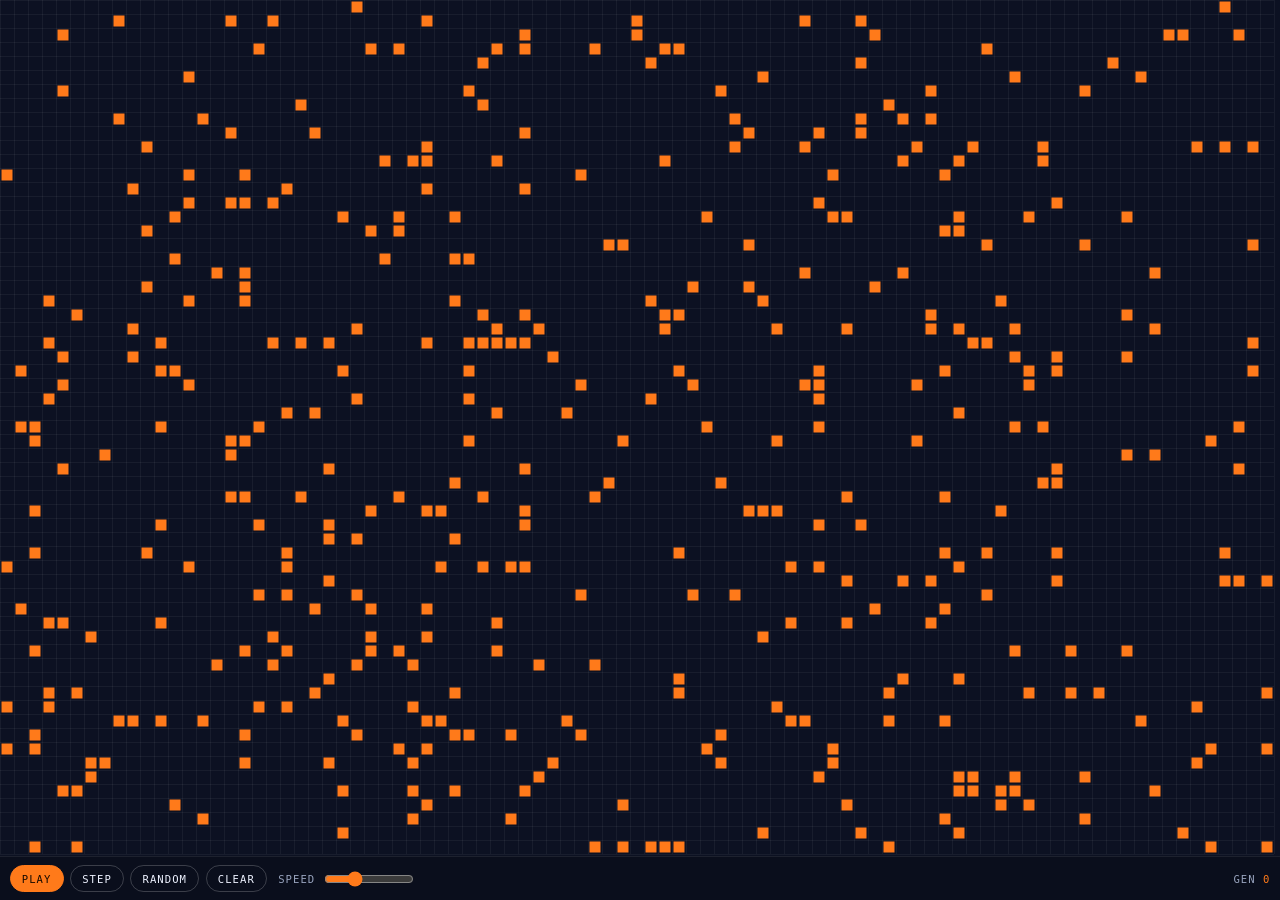
==== demos/game-of-life/index.html @ 2aa5824a "Build personal site: projects, blog, résumé, 3D volleyball intro - Hash-routed single-page site with" ====
<!doctype html>
<html lang="en">
<head>
<meta charset="utf-8">
<meta name="viewport" content="width=device-width, initial-scale=1">
<title>Game of Life</title>
<style>
  :root { --bg:#0c1122; --line:rgba(255,255,255,.08); --text:#eef2ff; --muted:#98a3bd; --accent:#ff7a1a; --accent2:#6d8bd6; }
  * { box-sizing:border-box; }
  html, body { margin:0; height:100%; background:var(--bg); color:var(--text); font-family:"DM Sans", system-ui, sans-serif; overflow:hidden; }
  .wrap { display:flex; flex-direction:column; height:100%; }
  canvas { flex:1; width:100%; display:block; cursor:crosshair; touch-action:none; }
  .bar { display:flex; flex-wrap:wrap; align-items:center; gap:.4rem; padding:.5rem .6rem; border-top:1px solid var(--line); background:#0a0e1c; font-family:"Space Mono", ui-monospace, monospace; font-size:.66rem; letter-spacing:.1em; text-transform:uppercase; }
  button { font:inherit; letter-spacing:inherit; text-transform:inherit; color:var(--text); background:none; border:1px solid rgba(255,255,255,.2); border-radius:2rem; padding:.42rem .7rem; cursor:pointer; }
  button:hover { border-color:var(--accent); }
  button.primary { background:var(--accent); border-color:var(--accent); color:#180b00; }
  label { display:inline-flex; align-items:center; gap:.4rem; color:var(--muted); margin-left:.3rem; }
  input[type=range] { width:90px; accent-color:var(--accent); }
  .gen { margin-left:auto; color:var(--muted); }
  .gen b { color:var(--accent); font-weight:400; }
</style>
</head>
<body>
<div class="wrap">
  <canvas id="c"></canvas>
  <div class="bar">
    <button id="play" class="primary">Play</button>
    <button id="step">Step</button>
    <button id="random">Random</button>
    <button id="clear">Clear</button>
    <label>Speed <input id="speed" type="range" min="1" max="30" value="10"></label>
    <span class="gen">Gen <b id="gen">0</b></span>
  </div>
</div>
<script>
(function () {
  var canvas = document.getElementById('c'), ctx = canvas.getContext('2d');
  var CELL = 14, cols = 0, rows = 0, grid, next, running = false, gen = 0, acc = 0, last = 0, dpr = 1;
  function resize() {
    dpr = Math.min(2, window.devicePixelRatio || 1);
    var w = canvas.clientWidth, h = canvas.clientHeight;
    canvas.width = w * dpr; canvas.height = h * dpr; ctx.setTransform(dpr, 0, 0, dpr, 0, 0);
    var nc = Math.max(10, Math.floor(w / CELL)), nr = Math.max(10, Math.floor(h / CELL));
    var g = new Uint8Array(nc * nr);
    if (grid) for (var r = 0; r < Math.min(rows, nr); r++) for (var c = 0; c < Math.min(cols, nc); c++) g[r * nc + c] = grid[r * cols + c];
    cols = nc; rows = nr; grid = g; next = new Uint8Array(nc * nr);
    if (!grid.some(function (v) { return v; })) seed();
    draw();
  }
  function seed() {
    grid.fill(0);
    // a glider, a blinker and a random patch so there is something to look at
    var cx = Math.floor(cols / 2), cy = Math.floor(rows / 2);
    [[1,0],[2,1],[0,2],[1,2],[2,2]].forEach(function (p) { set(cx - 12 + p[0], cy - 8 + p[1], 1); });
    [[0,0],[1,0],[2,0]].forEach(function (p) { set(cx + 8 + p[0], cy + 6, 1); });
    for (var i = 0; i < cols * rows * 0.08; i++) set(Math.floor(Math.random() * cols), Math.floor(Math.random() * rows), 1);
    gen = 0; updateGen();
  }
  function set(c, r, v) { if (c >= 0 && r >= 0 && c < cols && r < rows) grid[r * cols + c] = v; }
  function stepOnce() {
    for (var r = 0; r < rows; r++) {
      var up = (r - 1 + rows) % rows, dn = (r + 1) % rows;
      for (var c = 0; c < cols; c++) {
        var lf = (c - 1 + cols) % cols, rt = (c + 1) % cols;
        var n = grid[up*cols+lf] + grid[up*cols+c] + grid[up*cols+rt] + grid[r*cols+lf] + grid[r*cols+rt] + grid[dn*cols+lf] + grid[dn*cols+c] + grid[dn*cols+rt];
        var alive = grid[r*cols+c];
        next[r*cols+c] = (alive && (n === 2 || n === 3)) || (!alive && n === 3) ? 1 : 0;
      }
    }
    var t = grid; grid = next; next = t; gen++; updateGen();
  }
  function draw() {
    var w = canvas.clientWidth, h = canvas.clientHeight;
    ctx.fillStyle = '#0c1122'; ctx.fillRect(0, 0, w, h);
    ctx.strokeStyle = 'rgba(255,255,255,.05)'; ctx.lineWidth = 1; ctx.beginPath();
    for (var x = 0; x <= cols; x++) { ctx.moveTo(x * CELL + .5, 0); ctx.lineTo(x * CELL + .5, rows * CELL); }
    for (var y = 0; y <= rows; y++) { ctx.moveTo(0, y * CELL + .5); ctx.lineTo(cols * CELL, y * CELL + .5); }
    ctx.stroke();
    ctx.fillStyle = '#ff7a1a';
    for (var r = 0; r < rows; r++) for (var c = 0; c < cols; c++) if (grid[r * cols + c]) ctx.fillRect(c * CELL + 1.5, r * CELL + 1.5, CELL - 3, CELL - 3);
  }
  function updateGen() { document.getElementById('gen').textContent = gen; }
  function loop(t) {
    if (running) {
      var speed = +document.getElementById('speed').value; // steps per second
      acc += (t - last) / 1000 * speed;
      while (acc >= 1) { stepOnce(); acc -= 1; }
      draw();
    }
    last = t; requestAnimationFrame(loop);
  }
  var painting = false, paintValue = 1;
  function cellAt(e) { var b = canvas.getBoundingClientRect(); return [Math.floor((e.clientX - b.left) / CELL), Math.floor((e.clientY - b.top) / CELL)]; }
  canvas.addEventListener('pointerdown', function (e) { var p = cellAt(e); painting = true; paintValue = grid[p[1] * cols + p[0]] ? 0 : 1; set(p[0], p[1], paintValue); draw(); canvas.setPointerCapture(e.pointerId); });
  canvas.addEventListener('pointermove', function (e) { if (!painting) return; var p = cellAt(e); set(p[0], p[1], paintValue); draw(); });
  canvas.addEventListener('pointerup', function () { painting = false; });
  document.getElementById('play').addEventListener('click', function () { running = !running; this.textContent = running ? 'Pause' : 'Play'; });
  document.getElementById('step').addEventListener('click', function () { stepOnce(); draw(); });
  document.getElementById('random').addEventListener('click', function () { seed(); draw(); });
  document.getElementById('clear').addEventListener('click', function () { grid.fill(0); gen = 0; updateGen(); draw(); });
  window.addEventListener('resize', resize);
  resize(); requestAnimationFrame(function (t) { last = t; loop(t); });
})();
</script>
</body>
</html>
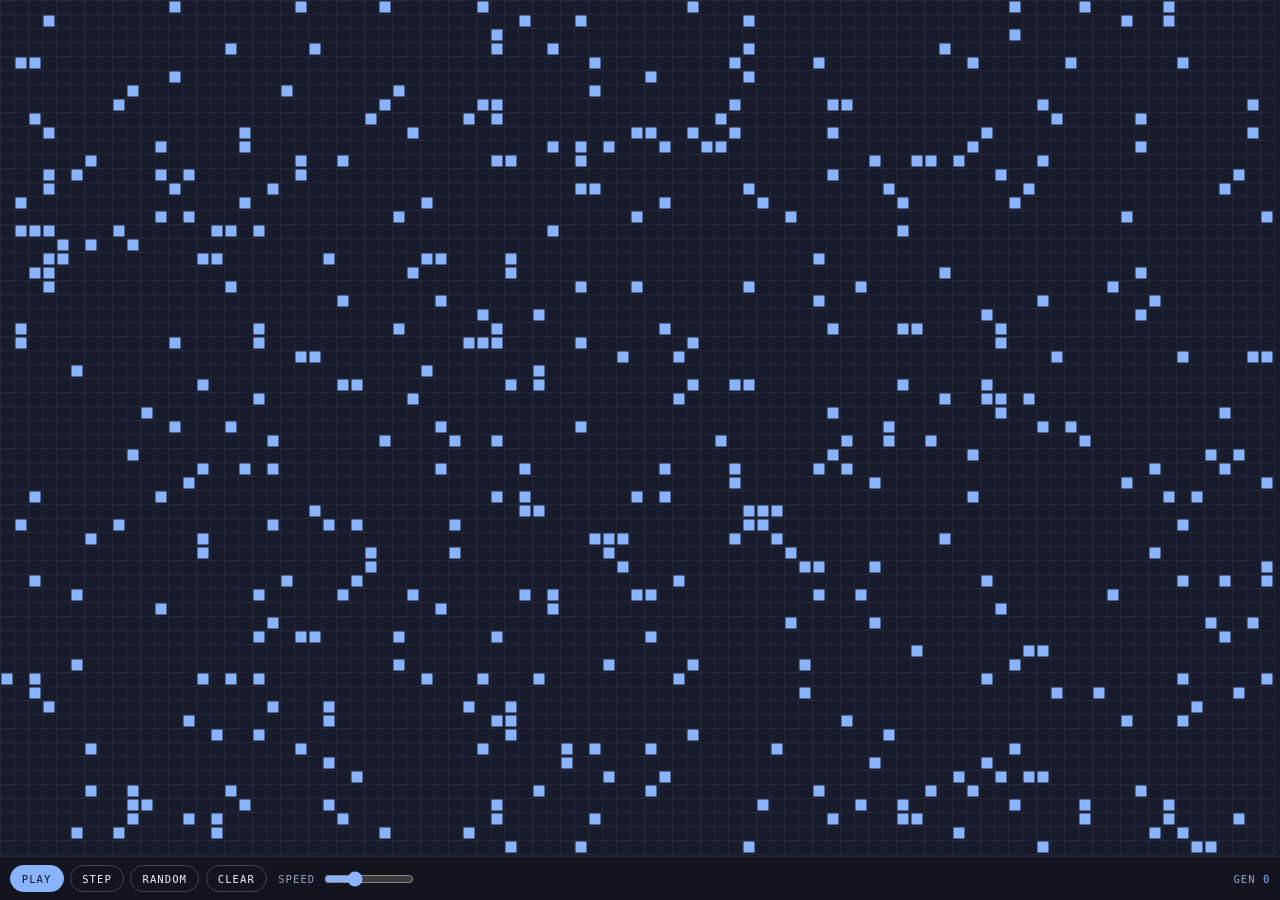
==== commit 0e24e1bf: "Open-spike 3D intro, Hinata-styled hitter, calmer palette, visitor counter, music - Intro: rebuilt a" ====
--- a/demos/game-of-life/index.html
+++ b/demos/game-of-life/index.html
@@ -5,15 +5,15 @@
 <meta name="viewport" content="width=device-width, initial-scale=1">
 <title>Game of Life</title>
 <style>
-  :root { --bg:#0c1122; --line:rgba(255,255,255,.08); --text:#eef2ff; --muted:#98a3bd; --accent:#ff7a1a; --accent2:#6d8bd6; }
+  :root { --bg:#181b2b; --line:rgba(255,255,255,.08); --text:#eef2ff; --muted:#98a3bd; --accent:#8ab4ff; --accent2:#b9a6ff; }
   * { box-sizing:border-box; }
   html, body { margin:0; height:100%; background:var(--bg); color:var(--text); font-family:"DM Sans", system-ui, sans-serif; overflow:hidden; }
   .wrap { display:flex; flex-direction:column; height:100%; }
   canvas { flex:1; width:100%; display:block; cursor:crosshair; touch-action:none; }
-  .bar { display:flex; flex-wrap:wrap; align-items:center; gap:.4rem; padding:.5rem .6rem; border-top:1px solid var(--line); background:#0a0e1c; font-family:"Space Mono", ui-monospace, monospace; font-size:.66rem; letter-spacing:.1em; text-transform:uppercase; }
+  .bar { display:flex; flex-wrap:wrap; align-items:center; gap:.4rem; padding:.5rem .6rem; border-top:1px solid var(--line); background:#12141f; font-family:"Space Mono", ui-monospace, monospace; font-size:.66rem; letter-spacing:.1em; text-transform:uppercase; }
   button { font:inherit; letter-spacing:inherit; text-transform:inherit; color:var(--text); background:none; border:1px solid rgba(255,255,255,.2); border-radius:2rem; padding:.42rem .7rem; cursor:pointer; }
   button:hover { border-color:var(--accent); }
-  button.primary { background:var(--accent); border-color:var(--accent); color:#180b00; }
+  button.primary { background:var(--accent); border-color:var(--accent); color:#0b1020; }
   label { display:inline-flex; align-items:center; gap:.4rem; color:var(--muted); margin-left:.3rem; }
   input[type=range] { width:90px; accent-color:var(--accent); }
   .gen { margin-left:auto; color:var(--muted); }
@@ -71,12 +71,12 @@
   }
   function draw() {
     var w = canvas.clientWidth, h = canvas.clientHeight;
-    ctx.fillStyle = '#0c1122'; ctx.fillRect(0, 0, w, h);
+    ctx.fillStyle = '#181b2b'; ctx.fillRect(0, 0, w, h);
     ctx.strokeStyle = 'rgba(255,255,255,.05)'; ctx.lineWidth = 1; ctx.beginPath();
     for (var x = 0; x <= cols; x++) { ctx.moveTo(x * CELL + .5, 0); ctx.lineTo(x * CELL + .5, rows * CELL); }
     for (var y = 0; y <= rows; y++) { ctx.moveTo(0, y * CELL + .5); ctx.lineTo(cols * CELL, y * CELL + .5); }
     ctx.stroke();
-    ctx.fillStyle = '#ff7a1a';
+    ctx.fillStyle = '#8ab4ff';
     for (var r = 0; r < rows; r++) for (var c = 0; c < cols; c++) if (grid[r * cols + c]) ctx.fillRect(c * CELL + 1.5, r * CELL + 1.5, CELL - 3, CELL - 3);
   }
   function updateGen() { document.getElementById('gen').textContent = gen; }
